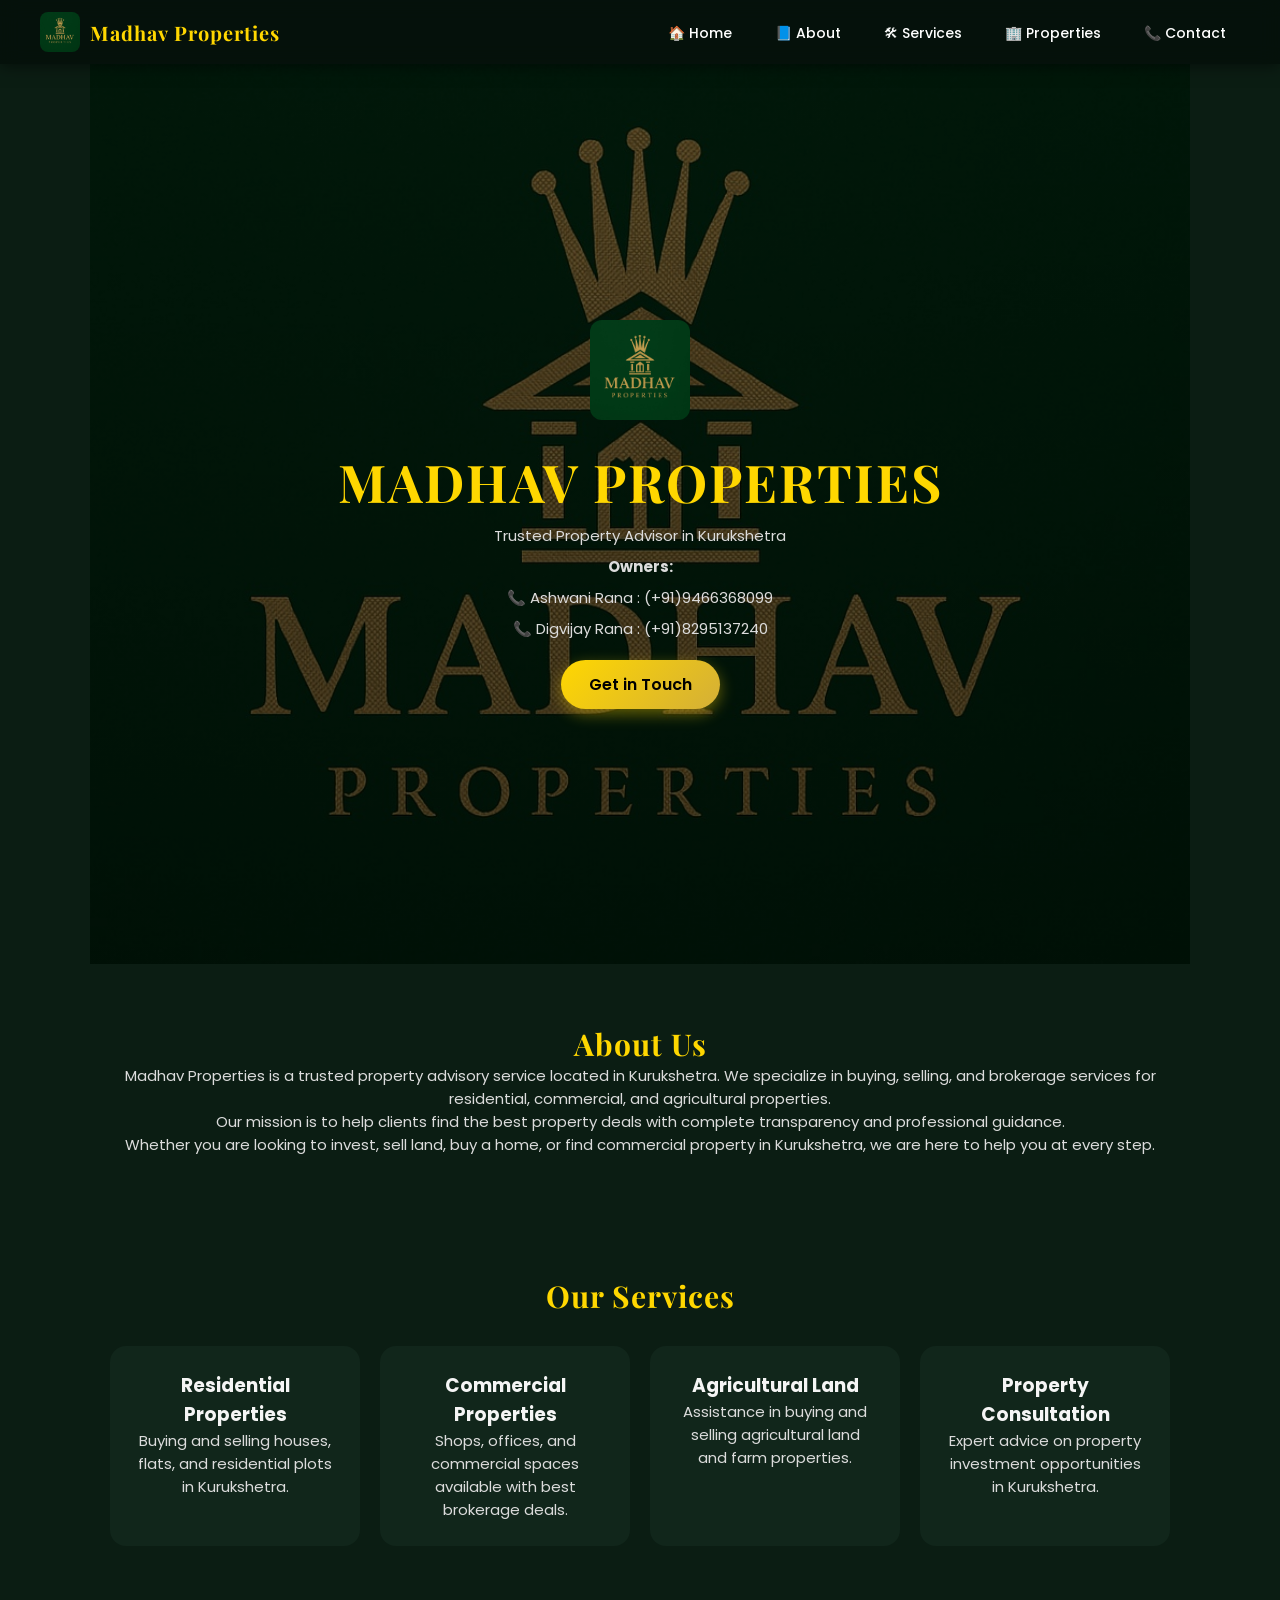
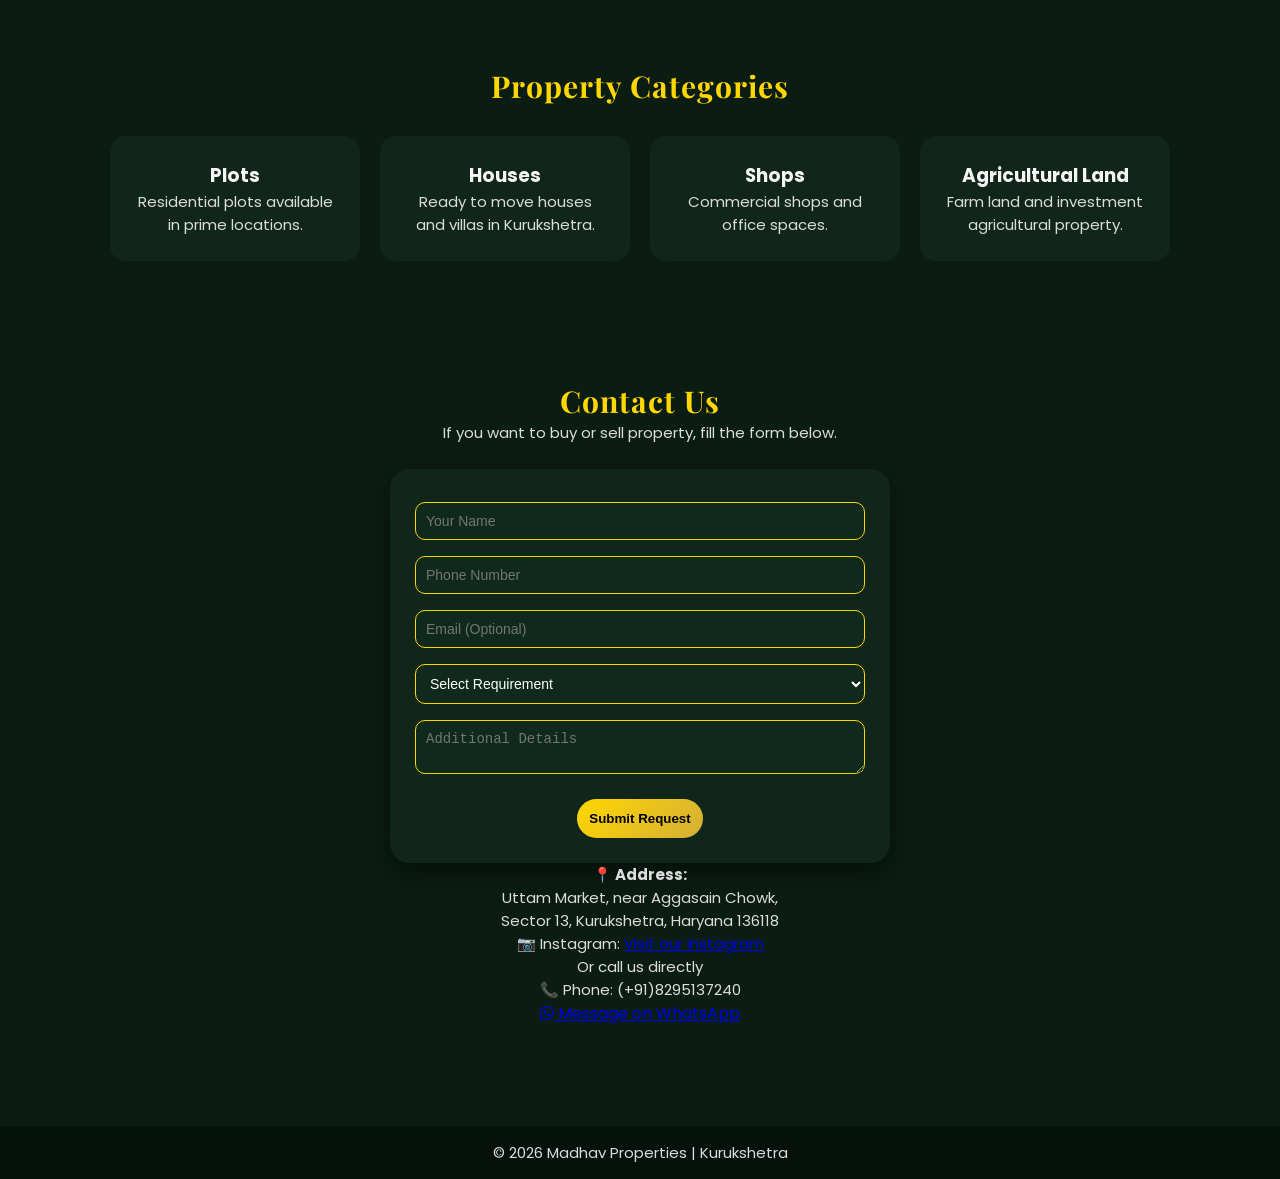
==== index.html @ 265a8582 "first commit" ====
<!DOCTYPE html>
<html lang="en">
<head>
<meta charset="UTF-8">
<meta name="viewport" content="width=device-width, initial-scale=1.0">
<title>Madhav Properties | Kurukshetra</title>
<link rel="stylesheet" href="style.css">
<link rel="stylesheet" href="https://cdnjs.cloudflare.com/ajax/libs/font-awesome/6.5.0/css/all.min.css">
<link href="https://fonts.googleapis.com/css2?family=Playfair+Display:wght@500;700&family=Poppins:wght@300;400;500&display=swap" rel="stylesheet">
</head>

<body>

<!-- NAVBAR -->
<nav>
<div class="logo-container">
<img src="logo.png">
<h2>Madhav Properties</h2>
</div>

<ul>
<li><a href="#hero">🏠 Home</a></li>
<li><a href="#about">📘 About</a></li>
<li><a href="#skills">🛠 Services</a></li>
<li><a href="#projects">🏢 Properties</a></li>
<li><a href="#contact">📞 Contact</a></li>
</ul>
</nav>


<!-- HERO -->
<section id="hero">
<div class="hero-overlay"></div>

<div class="hero-text">
<img src="logo.png" class="hero-logo">

<h1>Madhav Properties</h1>
<p>Trusted Property Advisor in Kurukshetra</p>

<div class="owners">
<p><strong>Owners:</strong>
<p>📞 Ashwani Rana  : (+91)9466368099</p>
<p>📞 Digvijay Rana : (+91)8295137240</p>
</div>

<a href="#contact" class="btn">Get in Touch</a>
</div>
</section>


<!-- ABOUT -->
<section id="about">
<h2>About Us</h2>
<p>
Madhav Properties is a trusted property advisory service located in Kurukshetra.
We specialize in buying, selling, and brokerage services for residential,
commercial, and agricultural properties.
</p>

<p>
Our mission is to help clients find the best property deals with complete
transparency and professional guidance.
</p>

<p>
Whether you are looking to invest, sell land, buy a home, or find commercial
property in Kurukshetra, we are here to help you at every step.
</p>
</section>


<!-- SERVICES -->
<section id="skills">
<h2>Our Services</h2>

<div class="cards">

<div class="card">
<h3>Residential Properties</h3>
<p>Buying and selling houses, flats, and residential plots in Kurukshetra.</p>
</div>

<div class="card">
<h3>Commercial Properties</h3>
<p>Shops, offices, and commercial spaces available with best brokerage deals.</p>
</div>

<div class="card">
<h3>Agricultural Land</h3>
<p>Assistance in buying and selling agricultural land and farm properties.</p>
</div>

<div class="card">
<h3>Property Consultation</h3>
<p>Expert advice on property investment opportunities in Kurukshetra.</p>
</div>

</div>
</section>


<!-- PROJECTS / PROPERTY TYPES -->
<section id="projects">
<h2>Property Categories</h2>

<div class="cards">

<div class="card">
<h3>Plots</h3>
<p>Residential plots available in prime locations.</p>
</div>

<div class="card">
<h3>Houses</h3>
<p>Ready to move houses and villas in Kurukshetra.</p>
</div>

<div class="card">
<h3>Shops</h3>
<p>Commercial shops and office spaces.</p>
</div>

<div class="card">
<h3>Agricultural Land</h3>
<p>Farm land and investment agricultural property.</p>
</div>

</div>
</section>


<!-- CONTACT -->
<section id="contact">
<h2>Contact Us</h2>

<p>If you want to buy or sell property, fill the form below.</p>
<div class="contact-info">

</div>
<form id="contactForm">

<input type="text" placeholder="Your Name" required>
<input type="tel" placeholder="Phone Number" required>
<input type="email" placeholder="Email (Optional)">

<select id="requirement" required>
<option value="">Select Requirement</option>
<option value="buy">Buy Property</option>
<option value="sell">Sell Property</option>
</select>

<!-- BUY FIELDS -->
<div id="buyFields" class="dynamic-fields">

<select>
<option value="">Property Type (Optional)</option>
<option>Residential</option>
<option>Commercial</option>
<option>Agricultural</option>
</select>

<input type="text" placeholder="Preferred Location (Optional)">
<input type="text" placeholder="Budget (Optional)">

</div>

<!-- SELL FIELDS -->
<div id="sellFields" class="dynamic-fields">

<select>
<option value="">Property Type (Optional)</option>
<option>Residential</option>
<option>Commercial</option>
<option>Agricultural</option>
</select>

<input type="text" placeholder="Property Location (Optional)">
<input type="text" placeholder="Expected Price (Optional)">

</div>

<textarea placeholder="Additional Details"></textarea>

<button type="submit">Submit Request</button>

</form>
<p><strong>📍 Address:</strong><br>
Uttam Market, near Aggasain Chowk,<br>
Sector 13, Kurukshetra, Haryana 136118
</p>

<p>
📷 Instagram: 
<a href="https://www.instagram.com/p/DM-5xvgy7O7/" target="_blank">
Visit our Instagram
</a>
</p>
<p>Or call us directly</p>

<p>📞 Phone: (+91)8295137240</p>


<a href="https://wa.me/919825137240?text=Hi%20Madhav%20Properties,%20I%20am%20interested%20in%20buying%20or%20selling%20property%20in%20Kurukshetra"
class="whatsapp-inline"
target="_blank">

<i class="fa-brands fa-whatsapp"></i>
<span>Message on WhatsApp</span>

</a>

</section>


<footer>
<p>© 2026 Madhav Properties | Kurukshetra</p>
</footer>

<script src="script.js"></script>

</body>
</html>
---- style.css ----
/* RESET */
* {
margin: 0;
padding: 0;
box-sizing: border-box;
}

body {
background: #0b1d13;
color: #f5f5f5;
font-family: 'Poppins', sans-serif;
}

/* NAVBAR */

nav {
display: flex;
justify-content: space-between;
align-items: center;
padding: 12px 40px;
background: rgba(6, 17, 11, 0.95);
backdrop-filter: blur(10px);
box-shadow: 0 2px 15px rgba(0,0,0,0.5);
position: sticky;
top: 0;
z-index: 1000;
}

/* LOGO */

.logo-container {
display: flex;
align-items: center;
gap: 10px;
}

.logo-container img {
width: 40px;
height: 40px;
border-radius: 8px;
}

.logo-container h2 {
font-family: 'Playfair Display', serif;
font-weight: 700;
letter-spacing: 1px;
color: gold;
font-size: 20px;
}

/* NAV LINKS */

nav ul {
display: flex;
list-style: none;   /* 🔥 removes bullets */
gap: 15px;
}

nav ul li a {
text-decoration: none;
color: #fff;
font-size: 14px;
font-weight: 500;
padding: 8px 14px;
border-radius: 20px;
transition: all 0.3s ease;
}

nav ul li a:hover {
background: rgba(255, 215, 0, 0.2);
color: gold;
}

/* HERO */

#hero {
height: 100vh;
background: linear-gradient(rgba(0,0,0,0.6), rgba(0,0,0,0.7)),
url("logo.png") center/cover no-repeat;
display: flex;
justify-content: center;
align-items: center;
text-align: center;
}

.hero-logo {
width: 100px;
margin-bottom: 20px;
border-radius: 12px;
}

.hero-text h1 {
font-family: 'Playfair Display', serif;
font-size: 52px;
letter-spacing: 2px;
color: gold;
text-transform: uppercase;
}

.hero-text p {
margin-top: 8px;
}

/* BUTTON */

.btn {
display: inline-block;
margin-top: 20px;
padding: 12px 28px;
background: linear-gradient(135deg, gold, #d4af37);
color: black;
font-weight: 600;
border-radius: 30px;
text-decoration: none;
transition: all 0.3s ease;
box-shadow: 0 5px 15px rgba(255, 215, 0, 0.4);
}

.btn:hover {
transform: translateY(-3px) scale(1.05);
box-shadow: 0 10px 25px rgba(255, 215, 0, 0.6);
}

/* SECTIONS */

section {
padding: 60px 20px;
max-width: 1100px;
margin: auto;
text-align: center;
}

h2 {
font-family: 'Playfair Display', serif;
font-size: 30px;
letter-spacing: 1px;
color: gold;
}

p {
font-size: 15px;
color: #dcdcdc;
}

/* CARDS */

.cards {
display: grid;
grid-template-columns: repeat(auto-fit, minmax(250px, 1fr));
gap: 20px;
margin-top: 30px;
}

.card {
padding: 25px;
background: #11261b;
border-radius: 16px;
transition: all 0.3s ease;
cursor: pointer;
}

.card:hover {
transform: scale(1.05);
box-shadow: 0 12px 30px rgba(255, 215, 0, 0.35);
}

/* CONTACT INFO */

.contact-info {
margin-bottom: 25px;
line-height: 1.7;
}

.contact-info a {
color: gold;
text-decoration: none;
}

/* FORM */

form {
background: #11261b;
padding: 25px;
border-radius: 20px;
box-shadow: 0 10px 30px rgba(0,0,0,0.5);
max-width: 500px;
margin: auto;
}

form input,
form select,
form textarea {
width: 100%;
padding: 10px;
margin: 8px 0;
border-radius: 10px;
border: 1px solid gold;
background: #0f2a1c;
color: white;
font-size: 14px;
}

.dynamic-fields {
margin-top: 10px;
padding-left: 10px;
border-left: 3px solid gold;
}

/* FORM BUTTON */

form button {
margin-top: 10px;
padding: 12px;
background: linear-gradient(135deg, gold, #d4af37);
color: black;
font-weight: 600;
border-radius: 25px;
border: none;
cursor: pointer;
transition: 0.3s;
}

form button:hover {
transform: scale(1.05);
box-shadow: 0 8px 20px rgba(255, 215, 0, 0.5);
}

/* FOOTER */

footer {
background: #06110b;
color: white;
text-align: center;
padding: 15px;
margin-top: 40px;
}

/* RESPONSIVE */

@media (max-width: 768px) {

nav {
flex-direction: column;
gap: 10px;
}

nav ul {
flex-direction: column;
align-items: center;
}

.hero-text h1 {
font-size: 32px;
}

.whatsapp-inline{
display:inline-flex;
align-items:center;
gap:10px;

margin-top:12px;
padding:10px 18px;

background:#25D366;
color:white;

text-decoration:none;
font-weight:600;
font-size:14px;

border-radius:30px;
transition:0.3s;
box-shadow:0 6px 18px rgba(0,0,0,0.3);
}

.whatsapp-inline i{
font-size:18px;
}

.whatsapp-inline:hover{
background:#20b954;
transform:translateY(-2px);
box-shadow:0 10px 22px rgba(0,0,0,0.4);
}
}
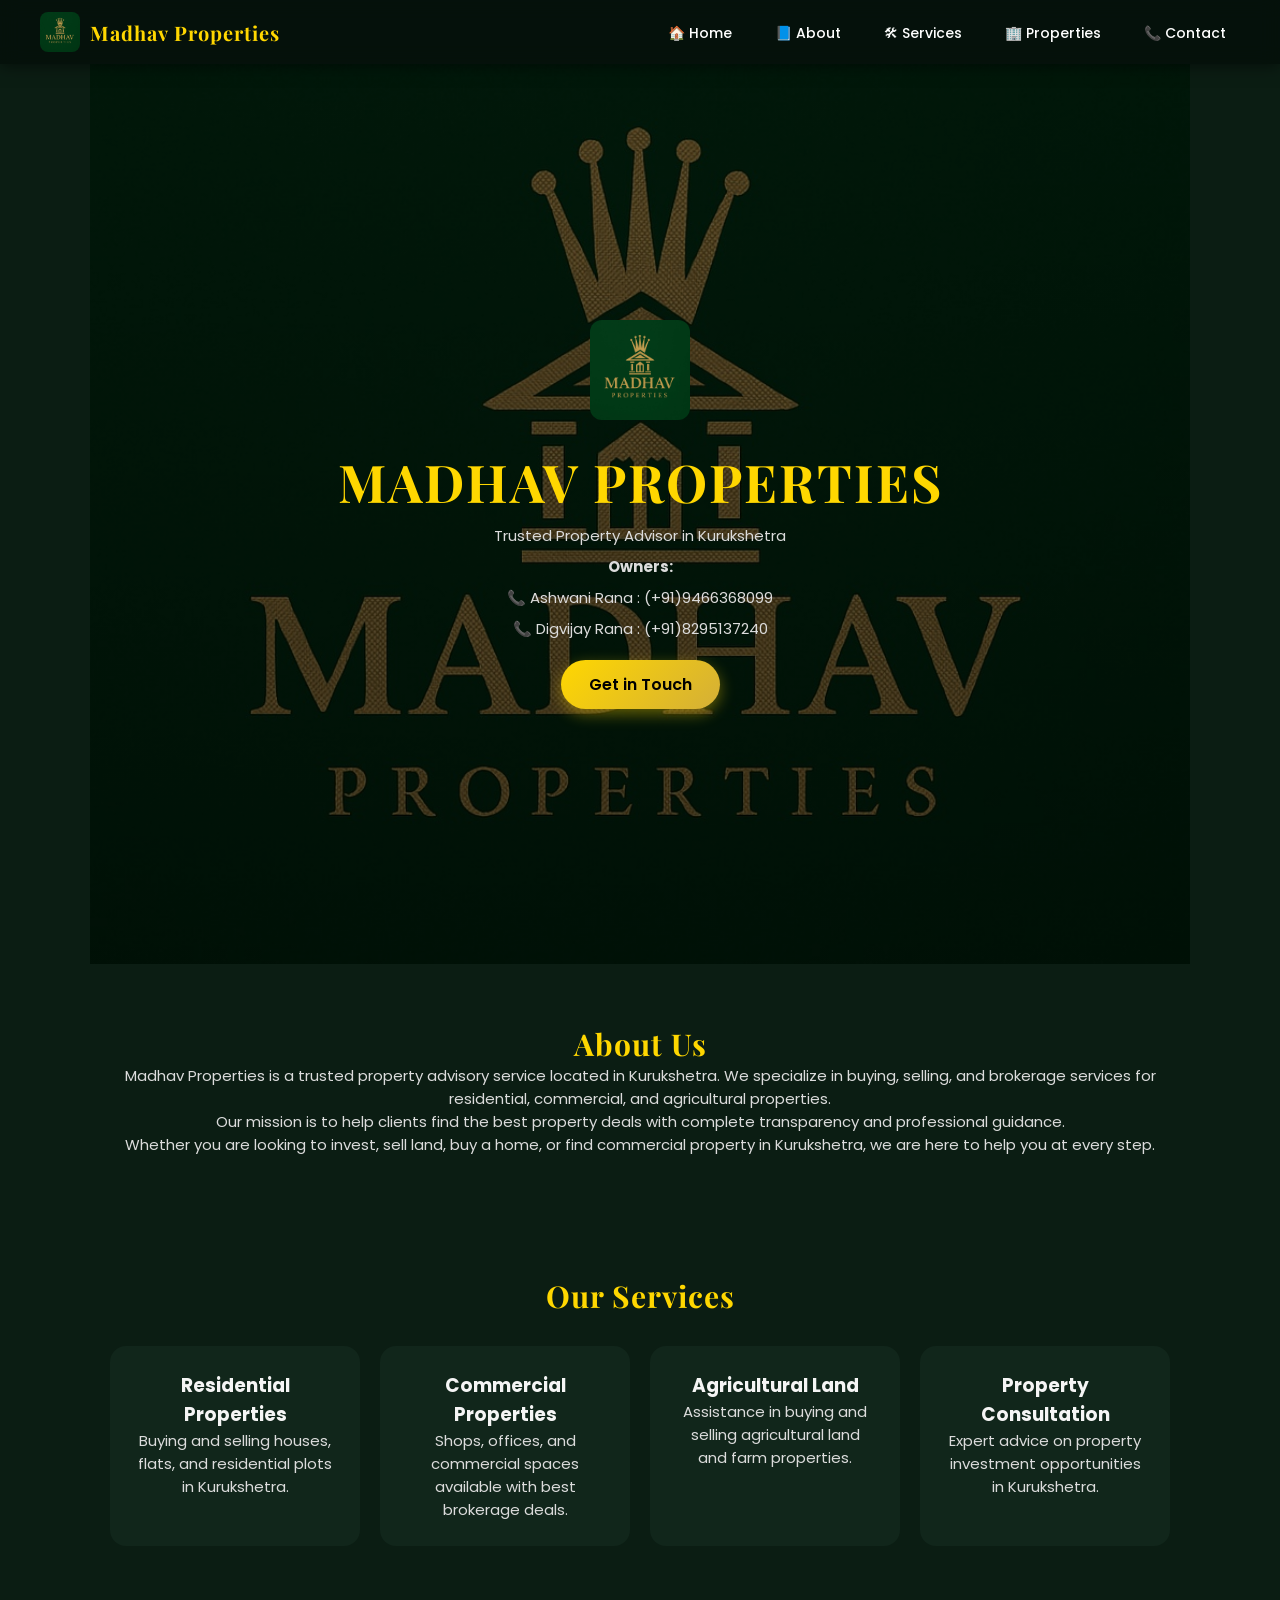
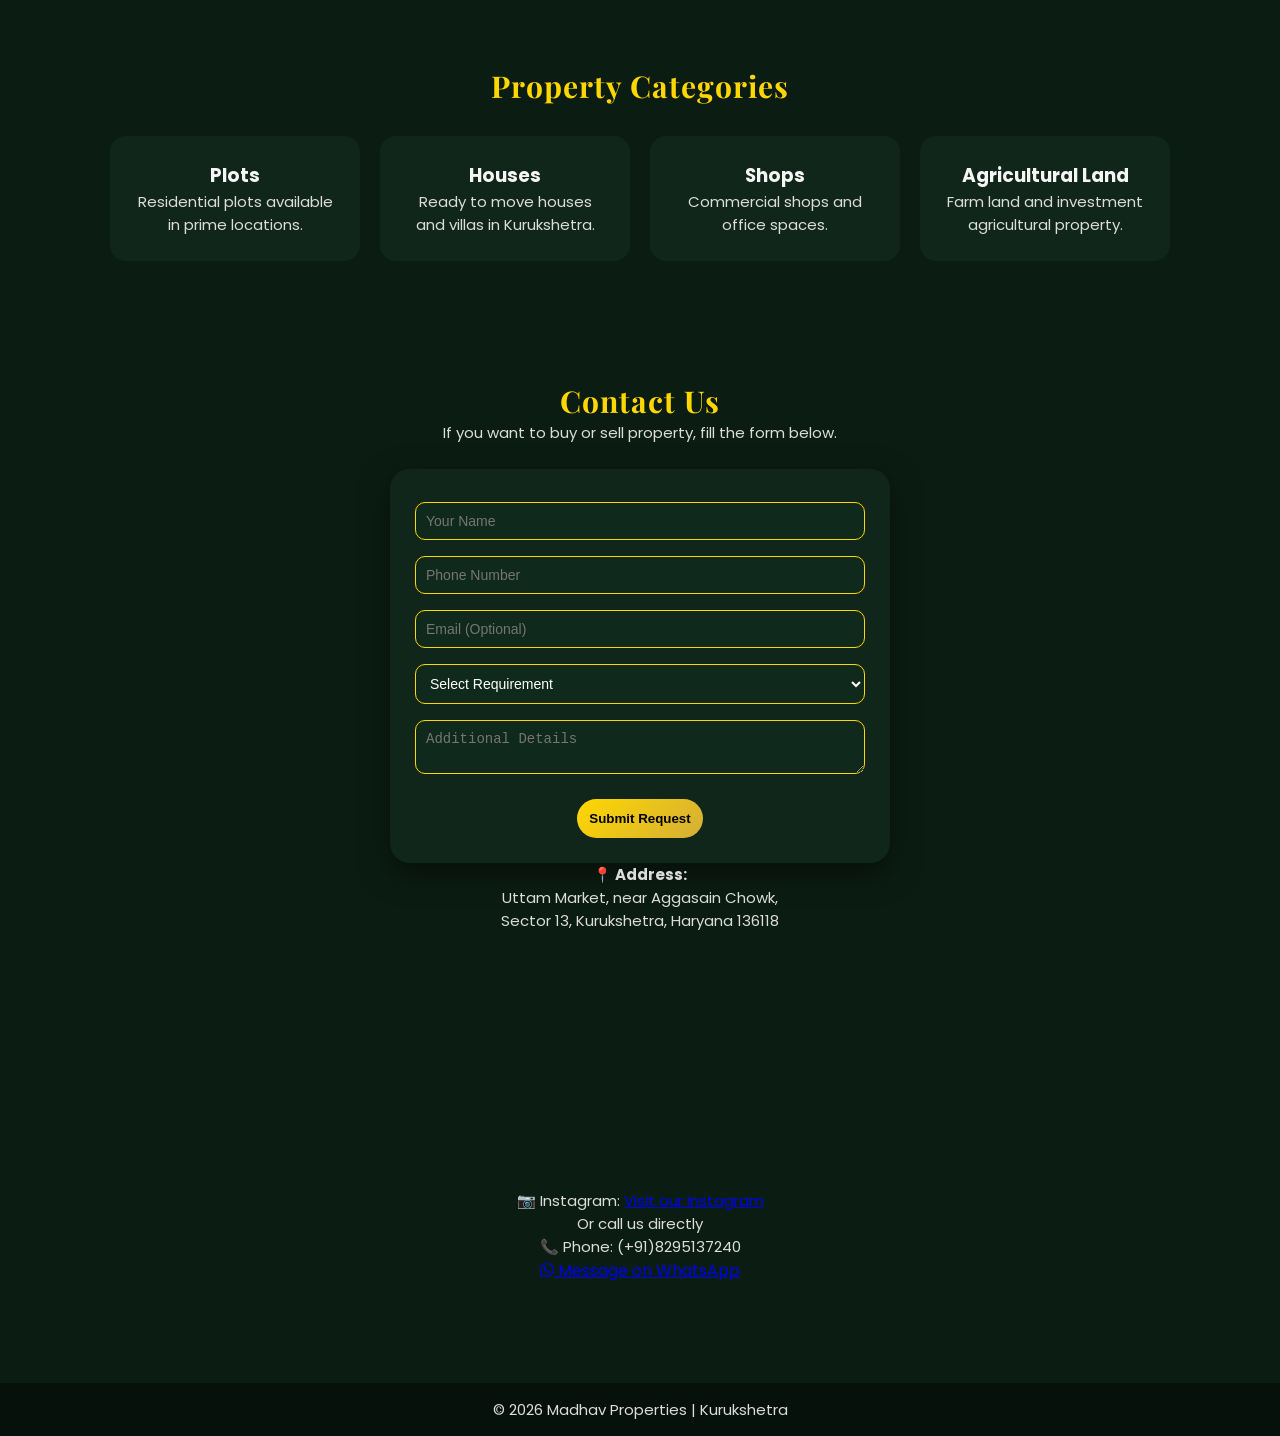
==== commit 366c082f: "added map and SEO tags" ====
--- a/index.html
+++ b/index.html
@@ -3,10 +3,18 @@
 <head>
 <meta charset="UTF-8">
 <meta name="viewport" content="width=device-width, initial-scale=1.0">
-<title>Madhav Properties | Kurukshetra</title>
+<title>Madhav Properties | Property Dealer in Kurukshetra</title>
 <link rel="stylesheet" href="style.css">
 <link rel="stylesheet" href="https://cdnjs.cloudflare.com/ajax/libs/font-awesome/6.5.0/css/all.min.css">
 <link href="https://fonts.googleapis.com/css2?family=Playfair+Display:wght@500;700&family=Poppins:wght@300;400;500&display=swap" rel="stylesheet">
+
+<meta name="description" content="Madhav Properties is a trusted property advisor in Kurukshetra dealing in residential, commercial and agricultural properties. Buy or sell property with expert guidance.">
+
+<meta name="keywords" content="property dealer Kurukshetra, buy property Kurukshetra, sell property Kurukshetra, real estate Kurukshetra, Madhav Properties">
+
+<meta name="author" content="Madhav Properties">
+
+<meta name="viewport" content="width=device-width, initial-scale=1.0">
 </head>
 
 <body>
@@ -189,7 +197,14 @@
 Uttam Market, near Aggasain Chowk,<br>
 Sector 13, Kurukshetra, Haryana 136118
 </p>
-
+<iframe 
+src="https://www.google.com/maps/embed?pb=!1m18!1m12!1m3!1d3456.254031251045!2d76.85288307574156!3d29.9721286219931!2m3!1f0!2f0!3f0!3m2!1i1024!2i768!4f13.1!3m3!1m2!1s0x390e47004f597c1b%3A0x3efa1ce5cd29f86d!2sMadhav%20Properties!5e0!3m2!1sen!2sin!4v1773831532119!5m2!1sen!2sin" 
+width="100%" 
+height="250" 
+style="border:0; border-radius:15px;" 
+allowfullscreen="" 
+loading="lazy">
+</iframe>
 <p>
 📷 Instagram: 
 <a href="https://www.instagram.com/p/DM-5xvgy7O7/" target="_blank">
@@ -201,7 +216,7 @@
 <p>📞 Phone: (+91)8295137240</p>
 
 
-<a href="https://wa.me/919825137240?text=Hi%20Madhav%20Properties,%20I%20am%20interested%20in%20buying%20or%20selling%20property%20in%20Kurukshetra"
+<a href="https://wa.me/918295137240?text=Hi%20Madhav%20Properties,%20I%20am%20interested%20in%20buying%20or%20selling%20property%20in%20Kurukshetra"
 class="whatsapp-inline"
 target="_blank">
 
